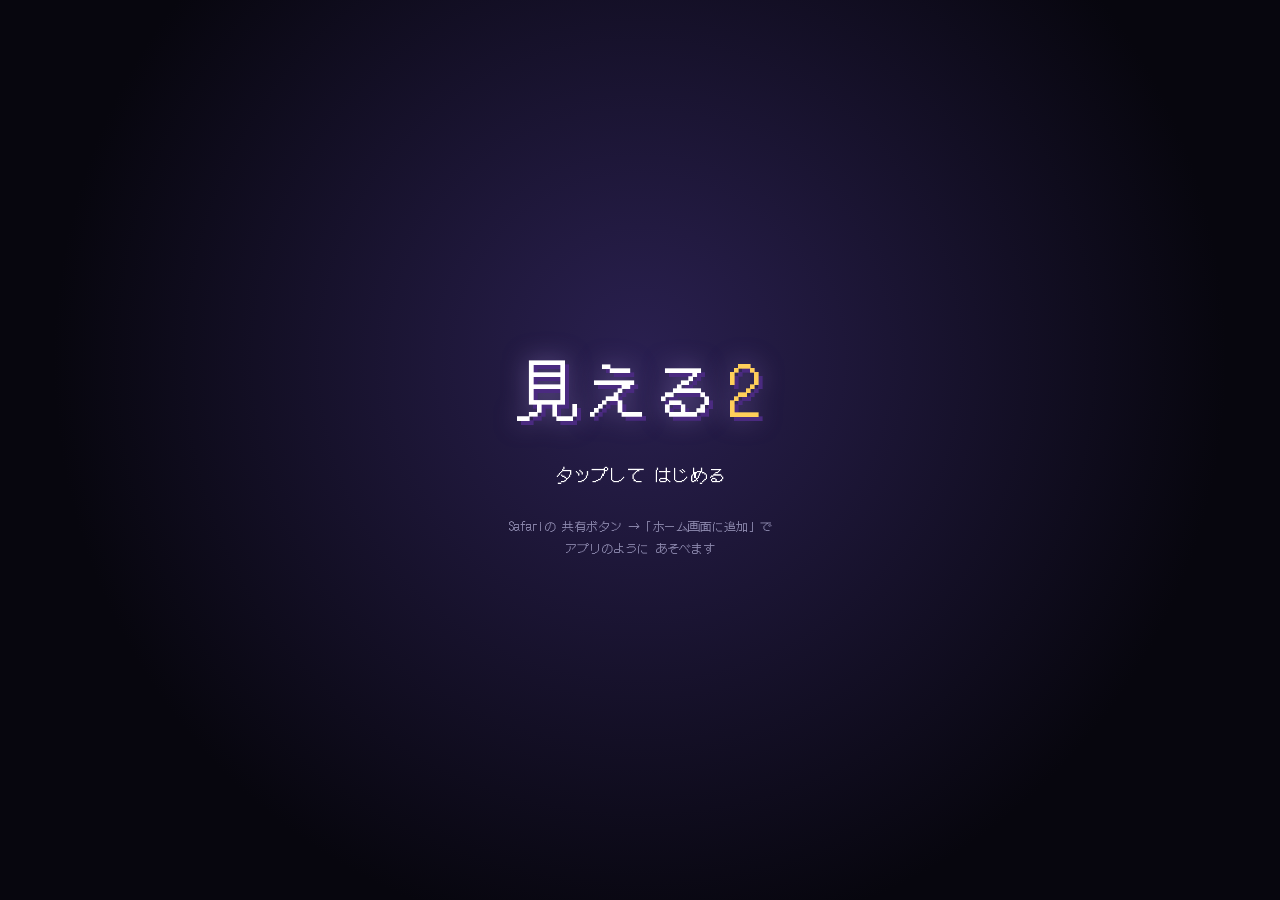
==== index.html @ 61d26f90 "試作1: 港町ミラマールを歩ける試作 - iPhone縦持ち向けの画面（上にゲーム、下に会話ウインドウ） - 指をすべらせて歩く／タップで しらべる・はなす - シメールと町の人たち、妖怪のドット絵を" ====
<!doctype html>
<html lang="ja">
<head>
<meta charset="utf-8">
<meta name="viewport" content="width=device-width,initial-scale=1,maximum-scale=1,user-scalable=no,viewport-fit=cover">
<meta name="apple-mobile-web-app-capable" content="yes">
<meta name="mobile-web-app-capable" content="yes">
<meta name="apple-mobile-web-app-status-bar-style" content="black-translucent">
<meta name="apple-mobile-web-app-title" content="見える2">
<meta name="theme-color" content="#000000">
<meta name="format-detection" content="telephone=no">
<link rel="apple-touch-icon" href="icon/icon-180.png">
<link rel="icon" href="icon/icon-180.png">
<link rel="manifest" href="manifest.webmanifest">
<title>見える2</title>
<link rel="stylesheet" href="style.css">
</head>
<body>
<div id="app">
  <div id="screen"><canvas id="game"></canvas></div>
  <div id="panel">
    <div id="place"></div>
    <div id="msg" class="win hidden">
      <div id="msgname"></div>
      <div id="msgtext"></div>
      <div id="msgnext">▼</div>
    </div>
    <div id="hint">ゆびを すべらせて あるく<br>タップで しらべる・はなす</div>
    <div id="version">試作1</div>
  </div>
</div>
<div id="stick"><div id="knob"></div></div>
<div id="title">
  <div id="logo">見える<span>2</span></div>
  <div id="tapstart">タップして はじめる</div>
  <div id="a2hs">Safariの 共有ボタン →「ホーム画面に追加」で<br>アプリのように あそべます</div>
</div>
<script type="module" src="js/main.js"></script>
</body>
</html>
---- style.css ----
@font-face {
  font-family: "DotGothic16";
  src: url("font/DotGothic16.woff2") format("woff2");
  font-display: block;
}

:root {
  --bg: #0b0a14;
  --panel: #14122a;
  --ink: #ffffff;
  --dim: #8f8bb0;
  --accent: #ffcf5a;
}

* { box-sizing: border-box; }

html, body {
  margin: 0;
  height: 100%;
  background: var(--bg);
  color: var(--ink);
  overflow: hidden;
  overscroll-behavior: none;
  touch-action: none;
  -webkit-user-select: none;
  user-select: none;
  -webkit-touch-callout: none;
  -webkit-tap-highlight-color: transparent;
  font-family: "DotGothic16", monospace;
}

#app {
  position: fixed;
  inset: 0;
  margin: 0 auto;
  max-width: 480px;
  display: flex;
  flex-direction: column;
  padding: env(safe-area-inset-top) env(safe-area-inset-right) env(safe-area-inset-bottom) env(safe-area-inset-left);
  background: var(--bg);
}

#screen {
  flex: none;
  display: flex;
  align-items: center;
  justify-content: center;
  overflow: hidden;
  background: #000;
}

#game {
  display: block;
  image-rendering: pixelated;
  image-rendering: crisp-edges;
}

#panel {
  position: relative;
  flex: 1;
  min-height: 0;
  padding: 10px 12px 12px;
  background:
    radial-gradient(circle at 20% 10%, rgba(120, 100, 200, .10), transparent 60%),
    var(--panel);
  border-top: 2px solid #2c2850;
}

#place {
  font-size: 13px;
  color: var(--dim);
  letter-spacing: .1em;
  min-height: 1.2em;
}

/* MOTHER風のウインドウ */
.win {
  position: relative;
  margin-top: 8px;
  background: #000;
  border: 3px solid #fff;
  border-radius: 8px;
  box-shadow: 0 0 0 3px #000, inset 0 0 0 2px #000, inset 0 0 0 3px #6a6a8a;
  padding: 10px 14px 18px;
}
.hidden { display: none !important; }

#msgname {
  display: inline-block;
  font-size: 14px;
  color: var(--accent);
  margin-bottom: 4px;
}
#msgname:empty { display: none; }

#msgtext {
  font-size: 18px;
  line-height: 1.6;
  min-height: 4.8em;
  white-space: pre-wrap;
  word-break: keep-all;
  overflow-wrap: anywhere;
}

#msgnext {
  position: absolute;
  right: 12px;
  bottom: 4px;
  font-size: 12px;
  animation: blink .8s steps(2) infinite;
  visibility: hidden;
}
#msgnext.on { visibility: visible; }
@keyframes blink { 50% { opacity: 0; } }

#hint {
  margin-top: 18px;
  text-align: center;
  font-size: 14px;
  line-height: 1.9;
  color: var(--dim);
  transition: opacity .6s;
}
#hint.off { opacity: 0; }

#version {
  position: absolute;
  right: 10px;
  bottom: 6px;
  font-size: 10px;
  color: #4a4670;
}

/* すべらせて歩く スティック */
#stick {
  position: fixed;
  left: 0;
  top: 0;
  width: 92px;
  height: 92px;
  margin: -46px 0 0 -46px;
  border-radius: 50%;
  border: 2px solid rgba(255, 255, 255, .35);
  background: rgba(255, 255, 255, .06);
  pointer-events: none;
  opacity: 0;
  transition: opacity .12s;
  z-index: 20;
}
#stick.on { opacity: 1; }
#knob {
  position: absolute;
  left: 50%;
  top: 50%;
  width: 40px;
  height: 40px;
  margin: -20px 0 0 -20px;
  border-radius: 50%;
  background: rgba(255, 255, 255, .45);
}

/* タイトル */
#title {
  position: fixed;
  inset: 0;
  z-index: 30;
  display: flex;
  flex-direction: column;
  align-items: center;
  justify-content: center;
  gap: 28px;
  background: radial-gradient(circle at 50% 40%, #2a2050, #07060e 70%);
  transition: opacity .8s;
}
#title.fade { opacity: 0; pointer-events: none; }
#logo {
  font-size: 64px;
  letter-spacing: .08em;
  text-shadow: 4px 4px 0 #4a2a80, 0 0 24px rgba(200, 170, 255, .5);
}
#logo span { color: var(--accent); margin-left: .1em; }
#tapstart {
  font-size: 18px;
  animation: blink 1.2s steps(2) infinite;
}
#a2hs {
  font-size: 12px;
  line-height: 1.8;
  text-align: center;
  color: var(--dim);
}
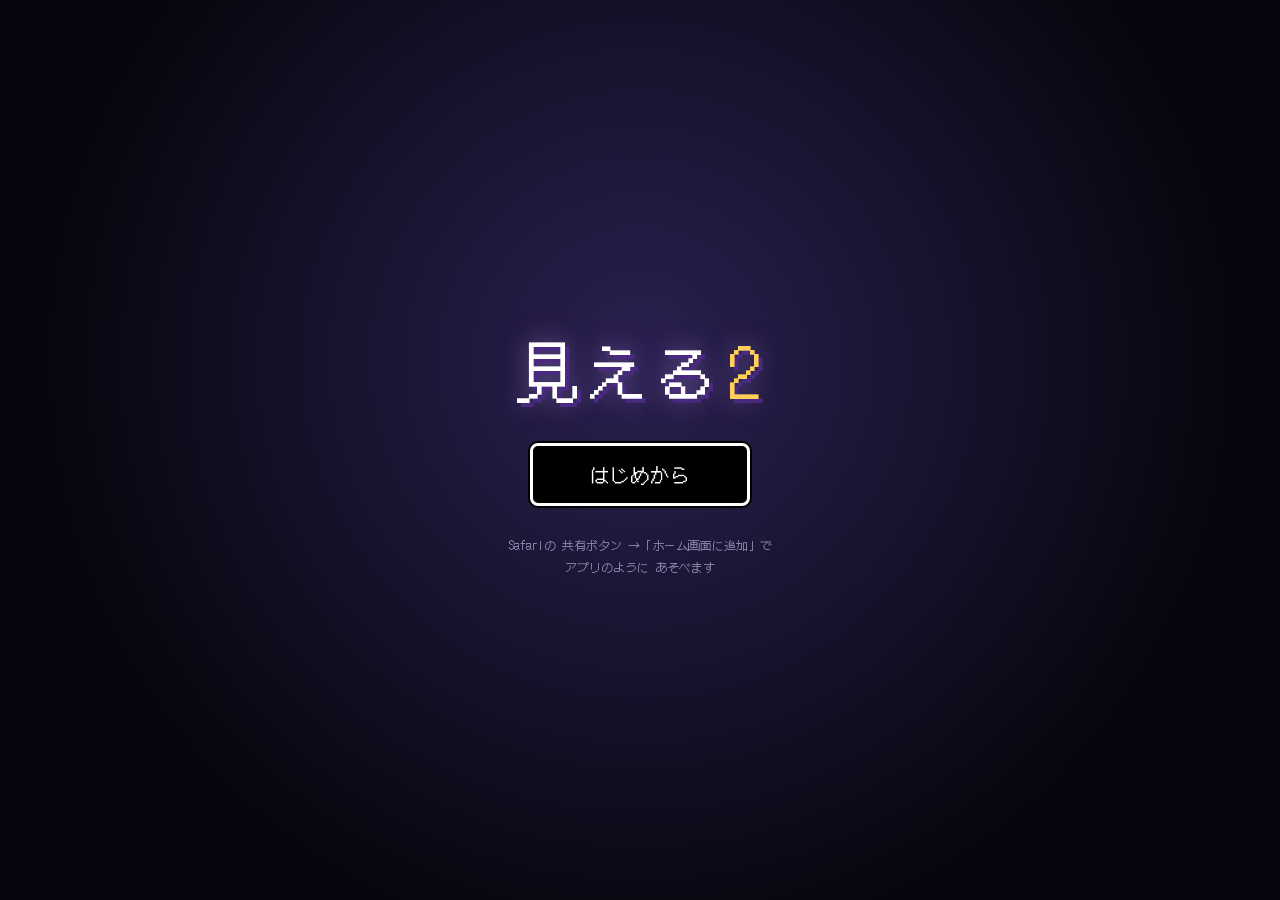
==== commit b181cfb1: "第一章：物語・灯台ダンジョン・テントで休む・メニュー・セーブ（作業中） Co-Authored-By: Claude Opus 5.5 <noreply@anthropic.com> Claude-S" ====
--- a/index.html
+++ b/index.html
@@ -17,22 +17,43 @@
 </head>
 <body>
 <div id="app">
-  <div id="screen"><canvas id="game"></canvas></div>
+  <div id="screen"><canvas id="game"></canvas><div id="fader"></div></div>
   <div id="panel">
     <div id="place"></div>
     <div id="msg" class="win hidden">
-      <div id="msgname"></div>
-      <div id="msgtext"></div>
+      <canvas id="msgface" class="hidden"></canvas>
+      <div id="msgbody">
+        <div id="msgname"></div>
+        <div id="msgtext"></div>
+      </div>
       <div id="msgnext">▼</div>
+      <div id="choices" class="hidden"></div>
     </div>
     <div id="hint">ゆびを すべらせて あるく<br>タップで しらべる・はなす</div>
-    <div id="version">試作1</div>
+    <div id="battleui" class="hidden">
+      <div id="pboxes"></div>
+      <div id="bmsg" class="win"><div id="bmsgtext"></div></div>
+      <div id="bbtns">
+        <button id="bcheer" class="btn">おうえん <small id="bcheerleft"></small></button>
+        <button id="bfast" class="btn">はやおくり <small id="bfastx">×1</small></button>
+      </div>
+    </div>
+    <button id="menubtn" class="btn hidden">メニュー</button>
+    <div id="version">第一章</div>
   </div>
+</div>
+<div id="menu" class="hidden">
+  <div id="mtabs"></div>
+  <div id="mbody"></div>
+  <button id="mclose" class="btn">とじる</button>
 </div>
 <div id="stick"><div id="knob"></div></div>
 <div id="title">
   <div id="logo">見える<span>2</span></div>
-  <div id="tapstart">タップして はじめる</div>
+  <div id="tbtns">
+    <button id="tcontinue" class="btn hidden">つづきから <small></small></button>
+    <button id="tnew" class="btn">はじめから</button>
+  </div>
   <div id="a2hs">Safariの 共有ボタン →「ホーム画面に追加」で<br>アプリのように あそべます</div>
 </div>
 <script type="module" src="js/main.js"></script>
--- a/style.css
+++ b/style.css
@@ -84,6 +84,114 @@
   padding: 10px 14px 18px;
 }
 .hidden { display: none !important; }
+
+#msg { display: flex; gap: 10px; align-items: flex-start; }
+#msgface { flex: none; image-rendering: pixelated; margin-top: 2px; }
+#msgbody { flex: 1; min-width: 0; }
+
+#choices {
+  position: absolute;
+  right: 10px;
+  bottom: -54px;
+  display: flex;
+  gap: 8px;
+}
+
+.btn, #choices button {
+  font-family: inherit;
+  font-size: 17px;
+  color: #fff;
+  background: #000;
+  border: 3px solid #fff;
+  border-radius: 8px;
+  box-shadow: 0 0 0 2px #000;
+  padding: 8px 16px;
+  touch-action: manipulation;
+}
+.btn:active, #choices button:active { background: #3a3460; }
+.btn:disabled { opacity: .4; }
+.btn small { font-size: 12px; color: var(--accent); }
+
+#screen { position: relative; }
+#fader {
+  position: absolute;
+  inset: 0;
+  background: #000;
+  opacity: 0;
+  pointer-events: none;
+  transition: opacity .4s;
+  z-index: 15;
+}
+#fader.on { opacity: 1; }
+
+/* ───────── 戦闘 ───────── */
+#battleui { margin-top: 14px; }
+#pboxes { display: flex; gap: 6px; }
+.pbox {
+  position: relative;
+  flex: 1;
+  min-width: 0;
+  background: #000;
+  border: 3px solid #fff;
+  border-radius: 8px;
+  padding: 4px 4px 5px;
+  display: grid;
+  grid-template-columns: auto 1fr;
+  column-gap: 4px;
+  align-items: center;
+  transition: background .2s;
+}
+.pbox.fainted { background: #3a0e1e; }
+.pbox.fainted canvas { filter: grayscale(1) brightness(.7); }
+.pbox.shake { animation: shake .3s; }
+@keyframes shake {
+  20% { transform: translate(-3px, 1px); } 40% { transform: translate(3px, -1px); }
+  60% { transform: translate(-2px, 0); } 80% { transform: translate(2px, 1px); }
+}
+.pbox canvas { grid-row: span 2; image-rendering: pixelated; }
+.pname { grid-column: 1 / -1; font-size: 13px; color: var(--accent); white-space: nowrap; text-align: center; margin-bottom: 2px; }
+.prow { font-size: 15px; display: flex; justify-content: space-between; align-items: baseline; white-space: nowrap; }
+.prow b { font-weight: normal; color: var(--dim); font-size: 10px; }
+.prow .max { font-size: 11px; color: var(--dim); }
+.roll { font-variant-numeric: tabular-nums; letter-spacing: .04em; }
+.prow.low .roll { color: #ff8a8a; }
+.pcard {
+  position: absolute;
+  left: 50%;
+  bottom: 100%;
+  transform: translate(-50%, 0);
+  white-space: nowrap;
+  font-size: 13px;
+  padding: 3px 8px;
+  border-radius: 6px;
+  background: #fff4c0;
+  color: #5a2a00;
+  border: 2px solid #ffb020;
+  box-shadow: 0 0 10px rgba(255, 210, 80, .8);
+  pointer-events: none;
+  animation: card 1.6s ease-out forwards;
+}
+.pcard.at0 { left: -2px; transform: none; animation-name: card0; }
+.pcard.at2 { left: auto; right: -2px; transform: none; animation-name: card0; }
+@keyframes card0 {
+  0% { opacity: 0; transform: translate(0, 8px) scale(.6); }
+  12% { opacity: 1; transform: translate(0, -4px) scale(1.1); }
+  25% { transform: translate(0, -2px) scale(1); }
+  80% { opacity: 1; }
+  100% { opacity: 0; transform: translate(0, -16px); }
+}
+.pcard.learn { background: #e0f0ff; color: #10305a; border-color: #4a9aff; box-shadow: 0 0 10px rgba(80, 160, 255, .8); }
+@keyframes card {
+  0% { opacity: 0; transform: translate(-50%, 8px) scale(.6); }
+  12% { opacity: 1; transform: translate(-50%, -4px) scale(1.1); }
+  25% { transform: translate(-50%, -2px) scale(1); }
+  80% { opacity: 1; }
+  100% { opacity: 0; transform: translate(-50%, -16px); }
+}
+#bmsg { margin-top: 10px; padding: 10px 14px; min-height: 112px; }
+#bmsgtext { font-size: 17px; line-height: 1.6; white-space: pre-wrap; }
+#bbtns { display: flex; gap: 8px; margin-top: 10px; }
+#bbtns .btn { flex: 1; padding: 14px 8px; }
 
 #msgname {
   display: inline-block;
@@ -189,3 +297,61 @@
   text-align: center;
   color: var(--dim);
 }
+
+/* ───────── タイトルの ボタン ───────── */
+#tbtns { display: flex; flex-direction: column; gap: 14px; min-width: 220px; }
+#tbtns .btn { font-size: 20px; padding: 14px 18px; }
+#title.hidden { display: none; }
+
+/* ───────── メニュー ───────── */
+#menubtn {
+  position: absolute;
+  left: 12px;
+  bottom: 12px;
+  font-size: 15px;
+  padding: 10px 18px;
+}
+#menu {
+  position: fixed;
+  inset: 0;
+  z-index: 25;
+  max-width: 480px;
+  margin: 0 auto;
+  background: rgba(8, 6, 20, .97);
+  display: flex;
+  flex-direction: column;
+  padding: calc(env(safe-area-inset-top) + 12px) 12px calc(env(safe-area-inset-bottom) + 12px);
+}
+#mtabs { display: flex; gap: 6px; }
+#mtabs button { flex: 1; font-size: 15px; padding: 10px 4px; }
+#mtabs button.on { background: #fff; color: #000; }
+#mbody {
+  flex: 1;
+  overflow-y: auto;
+  margin: 12px 0;
+  padding: 14px;
+  border: 3px solid #fff;
+  border-radius: 8px;
+  background: #000;
+  font-size: 15px;
+  line-height: 1.7;
+  touch-action: pan-y;
+  -webkit-overflow-scrolling: touch;
+}
+#mclose { font-size: 17px; }
+.mh { color: var(--accent); font-size: 14px; margin: 14px 0 6px; }
+.mh:first-child { margin-top: 0; }
+.goal { white-space: pre-wrap; }
+.diary-item { display: block; width: 100%; text-align: left; margin: 6px 0; font-size: 15px; }
+.diary-text { white-space: pre-wrap; font-size: 15px; line-height: 1.9; }
+.member { display: grid; grid-template-columns: auto 1fr; gap: 4px 12px; margin-bottom: 18px; }
+.member canvas { grid-row: span 2; image-rendering: pixelated; }
+.member .mname { color: var(--accent); }
+.member .mstats { font-size: 13px; color: #ddd; }
+.member .mskills { grid-column: 1 / -1; font-size: 13px; color: var(--dim); }
+.pair { display: flex; align-items: center; gap: 8px; margin: 10px 0; }
+.pair canvas { image-rendering: pixelated; }
+.pair .hearts { color: #ff6a9a; letter-spacing: 1px; font-size: 14px; }
+.pair .hearts .off { color: #4a3a50; }
+.mbtn { display: block; width: 100%; margin: 10px 0; }
+.mnote { font-size: 12px; color: var(--dim); }
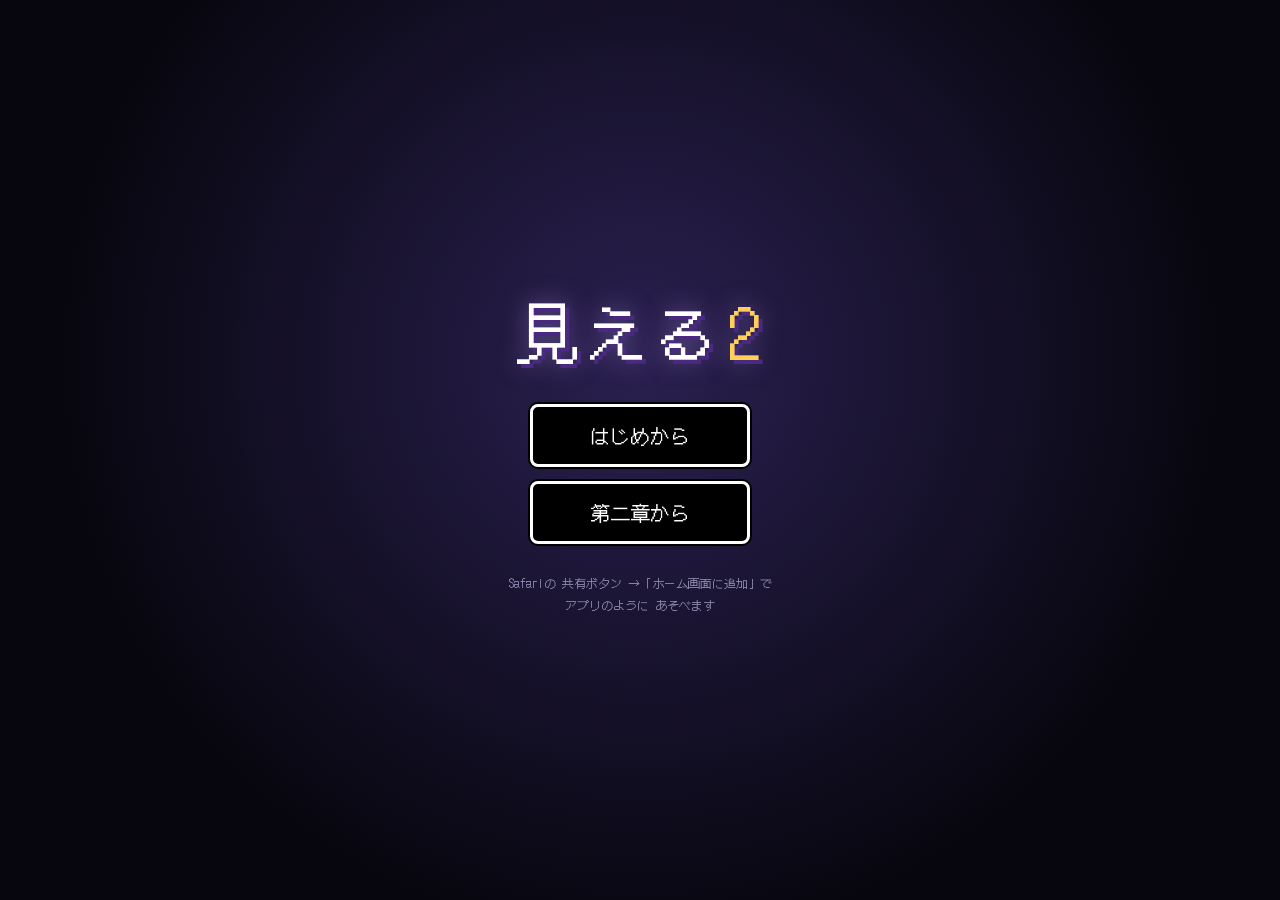
==== commit 90eab0ff: "第二章「なくしたボタンと 桜の魔術師」を追加 メイプルホロウの町・とうもろこし畑の迷路・ボタン工場、サクラの加入、 4人パーティーの休憩（ふたりのおはなし・へやわり）、収穫祭のふたり歩き、 発明コンテ" ====
--- a/index.html
+++ b/index.html
@@ -53,6 +53,7 @@
   <div id="tbtns">
     <button id="tcontinue" class="btn hidden">つづきから <small></small></button>
     <button id="tnew" class="btn">はじめから</button>
+    <button id="tch2" class="btn">第二章から</button>
   </div>
   <div id="a2hs">Safariの 共有ボタン →「ホーム画面に追加」で<br>アプリのように あそべます</div>
 </div>
--- a/style.css
+++ b/style.css
@@ -85,7 +85,7 @@
 }
 .hidden { display: none !important; }
 
-#msg { display: flex; gap: 10px; align-items: flex-start; }
+#msg { display: flex; flex-wrap: wrap; gap: 10px; align-items: flex-start; }
 #msgface { flex: none; image-rendering: pixelated; margin-top: 2px; }
 #msgbody { flex: 1; min-width: 0; }
 
@@ -96,6 +96,14 @@
   display: flex;
   gap: 8px;
 }
+#choices.many {
+  position: static;
+  flex-basis: 100%;
+  display: grid;
+  grid-template-columns: 1fr 1fr;
+  gap: 8px;
+}
+#choices.many button { font-size: 14px; padding: 10px 6px; }
 
 .btn, #choices button {
   font-family: inherit;
@@ -127,6 +135,9 @@
 /* ───────── 戦闘 ───────── */
 #battleui { margin-top: 14px; }
 #pboxes { display: flex; gap: 6px; }
+#pboxes.four { display: grid; grid-template-columns: 1fr 1fr; gap: 6px 8px; }
+#pboxes.four .pbox { grid-template-columns: auto auto 1fr; }
+#pboxes.four .pname { grid-column: auto; grid-row: span 2; writing-mode: vertical-rl; font-size: 12px; margin: 0; }
 .pbox {
   position: relative;
   flex: 1;
